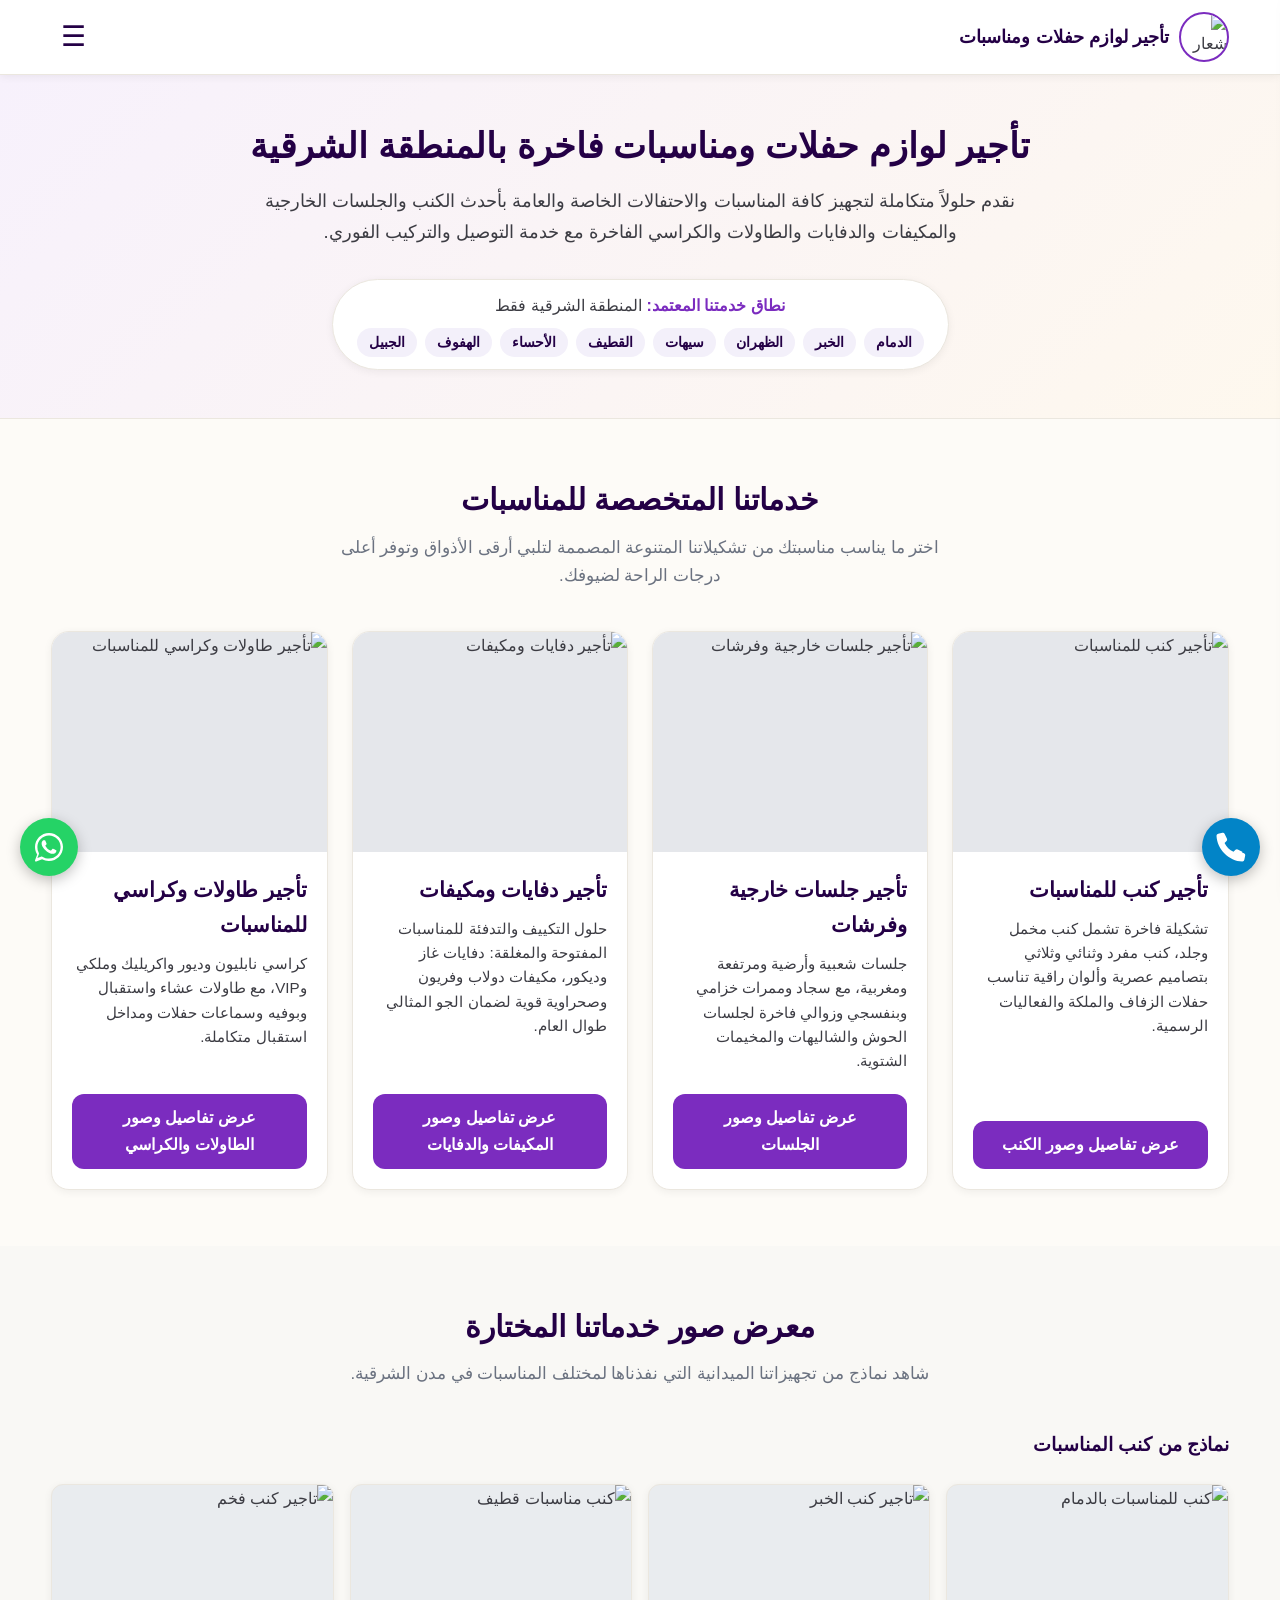
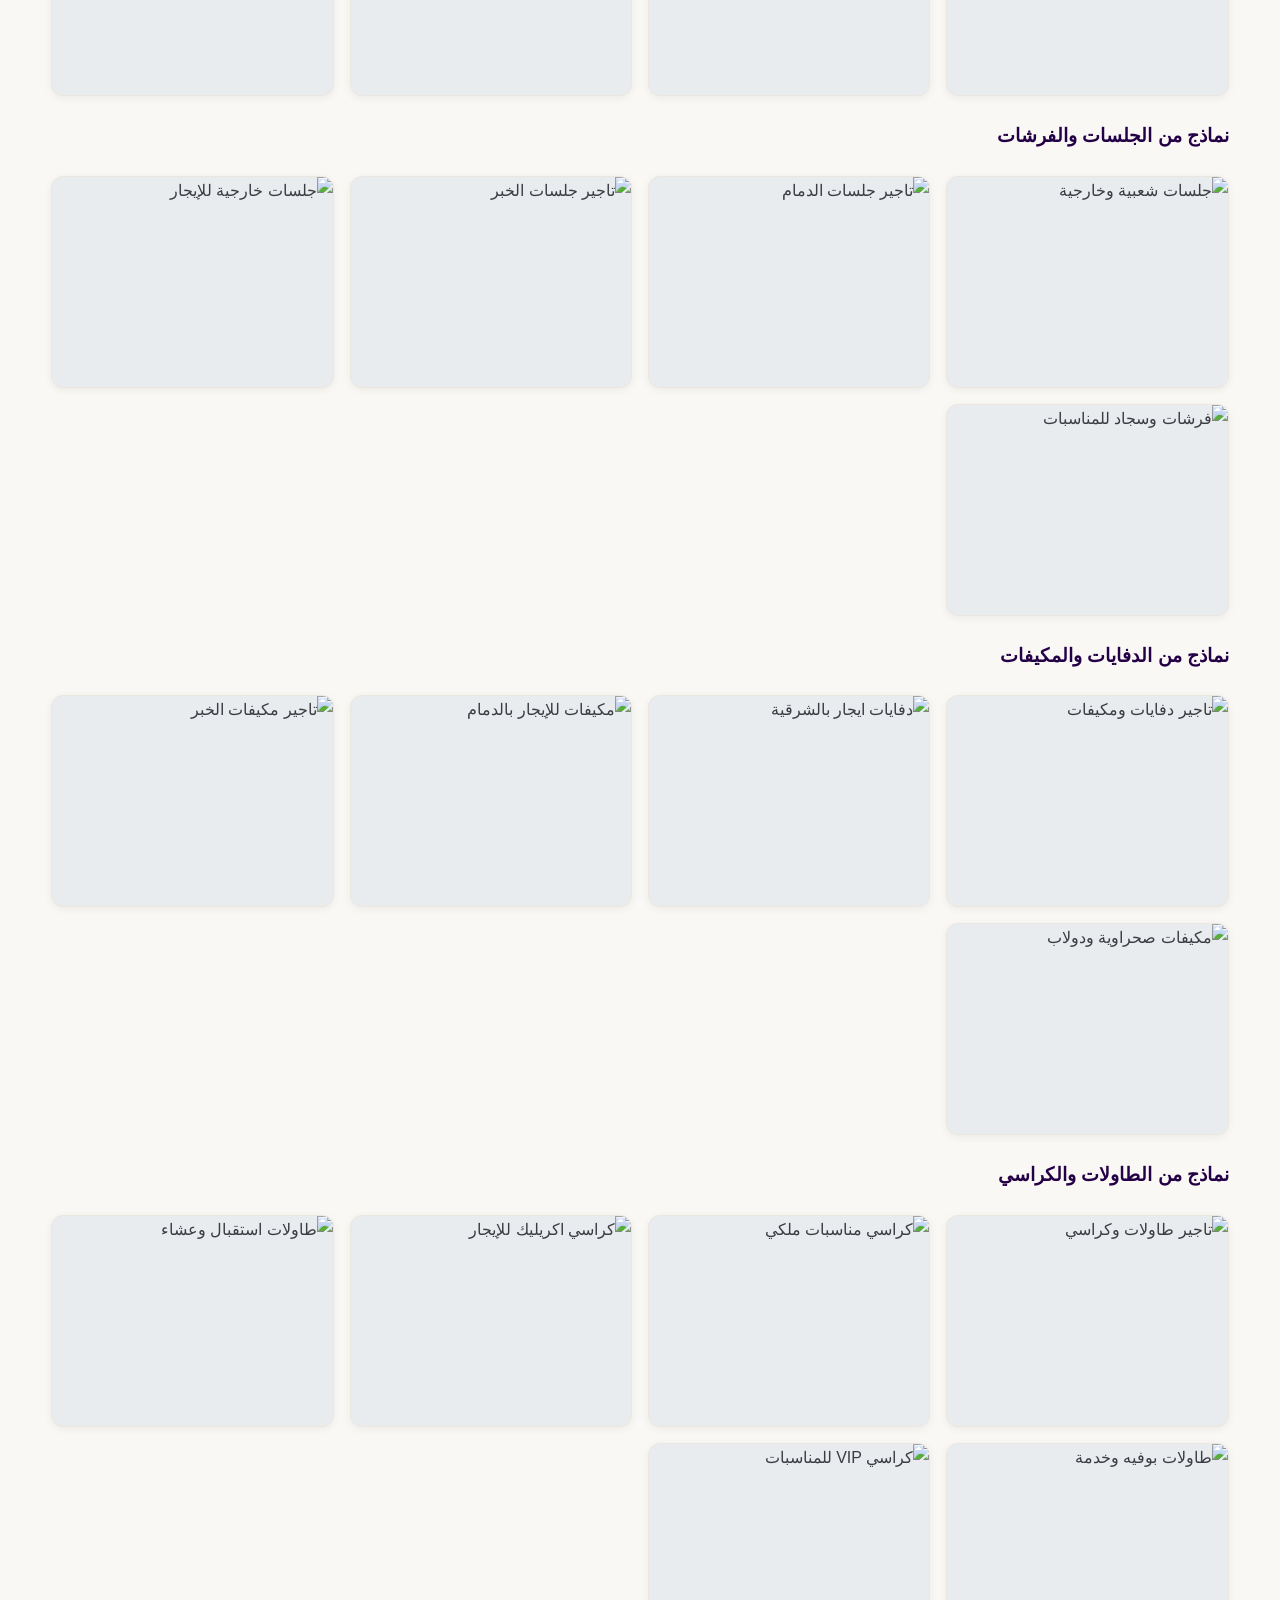
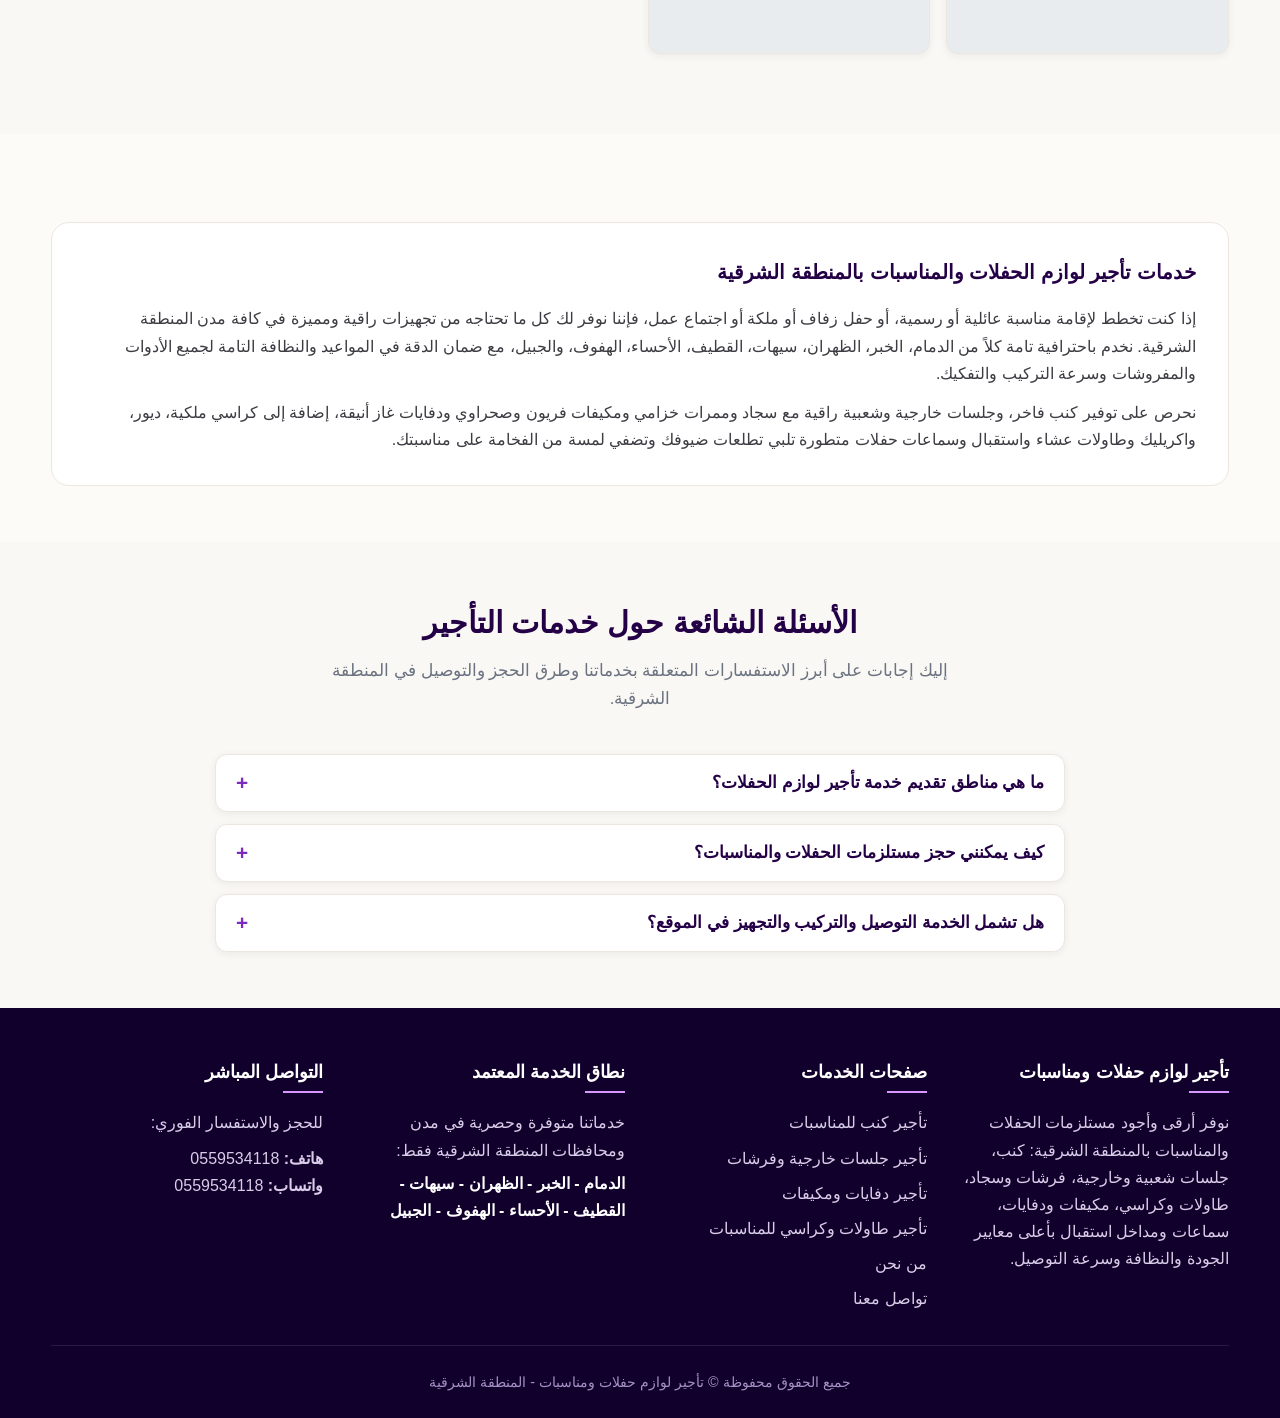
==== index.html @ e51f98a9 "Add initial HTML structure for event rental site" ====
<!DOCTYPE html>
<html lang="ar" dir="rtl">
<head>
  <meta charset="UTF-8" />
  <meta name="viewport" content="width=device-width, initial-scale=1.0" />
  <title>تأجير لوازم حفلات ومناسبات | المنطقة الشرقية (الدمام والخبر والقطيف)</title>
  <meta name="description" content="تأجير لوازم حفلات ومناسبات بالمنطقة الشرقية: كنب، جلسات خارجية وفرشات، دفايات ومكيفات، طاولات وكراسي في الدمام، الخبر، الظهران، سيهات، القطيف، الأحساء، الهفوف، الجبيل." />
  <link rel="canonical" href="https://example.com/index.html" />
  <meta property="og:title" content="تأجير لوازم حفلات ومناسبات | المنطقة الشرقية (الدمام والخبر والقطيف)" />
  <meta property="og:description" content="تأجير لوازم حفلات ومناسبات بالمنطقة الشرقية: كنب، جلسات خارجية وفرشات، دفايات ومكيفات، طاولات وكراسي في الدمام، الخبر، الظهران، سيهات، القطيف، الأحساء، الهفوف، الجبيل." />
  <meta property="og:type" content="website" />
  <meta property="og:url" content="https://example.com/index.html" />
  <meta property="og:image" content="https://i.postimg.cc/xT97BW00/9a726d6e-3a16-49a6-880a-4d022851a84b.jpg" />
  <meta property="og:locale" content="ar_SA" />
  <meta name="twitter:card" content="summary_large_image" />
  <meta name="twitter:title" content="تأجير لوازم حفلات ومناسبات | المنطقة الشرقية (الدمام والخبر والقطيف)" />
  <meta name="twitter:description" content="تأجير لوازم حفلات ومناسبات بالمنطقة الشرقية: كنب، جلسات خارجية وفرشات، دفايات ومكيفات، طاولات وكراسي في الدمام، الخبر، الظهران، سيهات، القطيف، الأحساء، الهفوف، الجبيل." />
  <meta name="twitter:image" content="https://i.postimg.cc/xT97BW00/9a726d6e-3a16-49a6-880a-4d022851a84b.jpg" />
  <link rel="stylesheet" href="style.css" />
  <script type="application/ld+json">
{
  "@context": "https://schema.org",
  "@graph": [
    {
      "@type": "LocalBusiness",
      "@id": "https://example.com/#business",
      "name": "تأجير لوازم حفلات ومناسبات",
      "image": "https://i.postimg.cc/xT97BW00/9a726d6e-3a16-49a6-880a-4d022851a84b.jpg",
      "telephone": "+966559534118",
      "url": "https://example.com/index.html",
      "areaServed": [
        {"@type": "City", "name": "الدمام"},
        {"@type": "City", "name": "الخبر"},
        {"@type": "City", "name": "الظهران"},
        {"@type": "City", "name": "سيهات"},
        {"@type": "City", "name": "القطيف"},
        {"@type": "City", "name": "الأحساء"},
        {"@type": "City", "name": "الهفوف"},
        {"@type": "City", "name": "الجبيل"}
      ],
      "address": {
        "@type": "PostalAddress",
        "addressRegion": "المنطقة الشرقية",
        "addressCountry": "SA"
      }
    },
    {
      "@type": "FAQPage",
      "mainEntity": [
        {
          "@type": "Question",
          "name": "ما هي مناطق تقديم خدمة تأجير لوازم الحفلات؟",
          "acceptedAnswer": {
            "@type": "Answer",
            "text": "نقدم خدماتنا حصرياً في مدن ومحافظات المنطقة الشرقية: الدمام، الخبر، الظهران، سيهات، القطيف، الأحساء، الهفوف، والجبيل مع التوصيل والتركيب المباشر."
          }
        },
        {
          "@type": "Question",
          "name": "كيف يمكنني حجز مستلزمات الحفلات والمناسبات؟",
          "acceptedAnswer": {
            "@type": "Answer",
            "text": "يمكنك الحجز مباشرة وبكل سهولة عبر الاتصال على 0559534118 أو مراسلتنا عبر الواتساب لاختيار الكميات وتحديد موعد ومكان المناسبة."
          }
        },
        {
          "@type": "Question",
          "name": "هل تشمل الخدمة التوصيل والتركيب والتجهيز في الموقع؟",
          "acceptedAnswer": {
            "@type": "Answer",
            "text": "نعم، يشمل العمل التوصيل إلى موقعك في مدن الشرقية مع الترتيب والتجهيز المتكامل واستلام اللوازم بعد انتهاء مناسبتكم."
          }
        }
      ]
    }
  ]
}
</script>
</head>
<body>
  <header class="site-header">
    <div class="container header-inner">
      <div class="brand-wrapper">
        <a href="index.html" style="display:flex;align-items:center;gap:10px;">
          <img src="https://i.postimg.cc/xT97BW00/9a726d6e-3a16-49a6-880a-4d022851a84b.jpg" alt="شعار تأجير لوازم حفلات ومناسبات" class="site-logo" width="50" height="50" />
          <span class="site-title">تأجير لوازم حفلات ومناسبات</span>
        </a>
      </div>
      <button id="menuToggle" class="menu-btn" aria-label="فتح القائمة">☰</button>
    </div>
  </header>

  <div id="backdrop" class="backdrop"></div>
  <aside id="navDrawer" class="nav-drawer" aria-label="قائمة الخدمات">
    <div class="nav-header">
      <span class="nav-title">قائمة الخدمات والموقع</span>
      <button id="closeNav" class="close-btn" aria-label="إغلاق القائمة">✕</button>
    </div>
    <ul class="nav-links">
      <li><a href="index.html" class="active">الرئيسية</a></li>
      <li><a href="kanab.html" class="">تأجير كنب للمناسبات</a></li>
      <li><a href="jalsat.html" class="">تأجير جلسات خارجية وفرشات</a></li>
      <li><a href="dafayat-makeefat.html" class="">تأجير دفايات ومكيفات</a></li>
      <li><a href="tawalat-karasi.html" class="">تأجير طاولات وكراسي للمناسبات</a></li>
      <li><a href="about.html" class="">من نحن</a></li>
      <li><a href="contact.html" class="">تواصل معنا</a></li>
    </ul>
  </aside>

  <main>
    <!-- Hero Section -->
    <section class="hero">
      <div class="container">
        <h1>تأجير لوازم حفلات ومناسبات فاخرة بالمنطقة الشرقية</h1>
        <p>نقدم حلولاً متكاملة لتجهيز كافة المناسبات والاحتفالات الخاصة والعامة بأحدث الكنب والجلسات الخارجية والمكيفات والدفايات والطاولات والكراسي الفاخرة مع خدمة التوصيل والتركيب الفوري.</p>
        <div class="service-coverage">
          <strong>نطاق خدمتنا المعتمد:</strong> المنطقة الشرقية فقط
          <div class="cities-list">
            <span class="city-badge">الدمام</span>
            <span class="city-badge">الخبر</span>
            <span class="city-badge">الظهران</span>
            <span class="city-badge">سيهات</span>
            <span class="city-badge">القطيف</span>
            <span class="city-badge">الأحساء</span>
            <span class="city-badge">الهفوف</span>
            <span class="city-badge">الجبيل</span>
          </div>
        </div>
      </div>
    </section>

    <!-- Services Overview Section -->
    <section class="section">
      <div class="container">
        <div class="section-header">
          <h2>خدماتنا المتخصصة للمناسبات</h2>
          <p>اختر ما يناسب مناسبتك من تشكيلاتنا المتنوعة المصممة لتلبي أرقى الأذواق وتوفر أعلى درجات الراحة لضيوفك.</p>
        </div>

        <div class="services-grid">
          <!-- خدمة 1: كنب -->
          <article class="service-card">
            <div class="card-img-wrap">
              <img src="https://i.postimg.cc/W4yW1wdt/IMG-1554.jpg" alt="تأجير كنب للمناسبات" width="400" height="250" loading="lazy" />
            </div>
            <div class="card-content">
              <h3>تأجير كنب للمناسبات</h3>
              <p>تشكيلة فاخرة تشمل كنب مخمل وجلد، كنب مفرد وثنائي وثلاثي بتصاميم عصرية وألوان راقية تناسب حفلات الزفاف والملكة والفعاليات الرسمية.</p>
              <a href="kanab.html" class="card-btn">عرض تفاصيل وصور الكنب</a>
            </div>
          </article>

          <!-- خدمة 2: جلسات وفرشات -->
          <article class="service-card">
            <div class="card-img-wrap">
              <img src="https://i.postimg.cc/zXysw31P/ba3cee0d-ae69-439e-b22c-e62e75ca22cf.jpg" alt="تأجير جلسات خارجية وفرشات" width="400" height="250" loading="lazy" />
            </div>
            <div class="card-content">
              <h3>تأجير جلسات خارجية وفرشات</h3>
              <p>جلسات شعبية وأرضية ومرتفعة ومغربية، مع سجاد وممرات خزامي وبنفسجي وزوالي فاخرة لجلسات الحوش والشاليهات والمخيمات الشتوية.</p>
              <a href="jalsat.html" class="card-btn">عرض تفاصيل وصور الجلسات</a>
            </div>
          </article>

          <!-- خدمة 3: دفايات ومكيفات -->
          <article class="service-card">
            <div class="card-img-wrap">
              <img src="https://i.postimg.cc/qRdmKMxW/df654c00-73b8-4491-9f33-fbd9dc4e5fd5.jpg" alt="تأجير دفايات ومكيفات" width="400" height="250" loading="lazy" />
            </div>
            <div class="card-content">
              <h3>تأجير دفايات ومكيفات</h3>
              <p>حلول التكييف والتدفئة للمناسبات المفتوحة والمغلقة: دفايات غاز وديكور، مكيفات دولاب وفريون وصحراوية قوية لضمان الجو المثالي طوال العام.</p>
              <a href="dafayat-makeefat.html" class="card-btn">عرض تفاصيل وصور المكيفات والدفايات</a>
            </div>
          </article>

          <!-- خدمة 4: طاولات وكراسي -->
          <article class="service-card">
            <div class="card-img-wrap">
              <img src="https://i.postimg.cc/mDxYnXcT/66c1a45a-7524-4685-b68f-1821a450914e.jpg" alt="تأجير طاولات وكراسي للمناسبات" width="400" height="250" loading="lazy" />
            </div>
            <div class="card-content">
              <h3>تأجير طاولات وكراسي للمناسبات</h3>
              <p>كراسي نابليون وديور واكريليك وملكي وVIP، مع طاولات عشاء واستقبال وبوفيه وسماعات حفلات ومداخل استقبال متكاملة.</p>
              <a href="tawalat-karasi.html" class="card-btn">عرض تفاصيل وصور الطاولات والكراسي</a>
            </div>
          </article>
        </div>
      </div>
    </section>

    <!-- Main Page Galleries for each service -->
    <section class="section section-alt">
      <div class="container">
        <div class="section-header">
          <h2>معرض صور خدماتنا المختارة</h2>
          <p>شاهد نماذج من تجهيزاتنا الميدانية التي نفذناها لمختلف المناسبات في مدن الشرقية.</p>
        </div>

        <h3 style="margin-bottom:12px; color:var(--text-dark);">نماذج من كنب المناسبات</h3>
        <div class="gallery-grid">
          <div class="gallery-item"><img src="https://i.postimg.cc/W4yW1wdt/IMG-1554.jpg" alt="كنب للمناسبات بالدمام" width="300" height="225" loading="lazy" /></div>
          <div class="gallery-item"><img src="https://i.postimg.cc/NMVWZw65/f5f9bd2b-de23-432e-9350-fc935406308f.jpg" alt="تاجير كنب الخبر" width="300" height="225" loading="lazy" /></div>
          <div class="gallery-item"><img src="https://i.postimg.cc/X79T1mp8/394d3ded-10d0-48fe-acef-b7b1686cc49b.jpg" alt="كنب مناسبات قطيف" width="300" height="225" loading="lazy" /></div>
          <div class="gallery-item"><img src="https://i.postimg.cc/cLmP03Rz/4563f216-dd10-42ed-8595-f8422b74c65f.jpg" alt="تاجير كنب فخم" width="300" height="225" loading="lazy" /></div>
        </div>

        <h3 style="margin:24px 0 12px; color:var(--text-dark);">نماذج من الجلسات والفرشات</h3>
        <div class="gallery-grid">
          <div class="gallery-item"><img src="https://i.postimg.cc/zXysw31P/ba3cee0d-ae69-439e-b22c-e62e75ca22cf.jpg" alt="جلسات شعبية وخارجية" width="300" height="225" loading="lazy" /></div>
          <div class="gallery-item"><img src="https://i.postimg.cc/D0wT3cDR/fee10787-d48b-4b41-bc10-fdc78d3fd826.jpg" alt="تاجير جلسات الدمام" width="300" height="225" loading="lazy" /></div>
          <div class="gallery-item"><img src="https://i.postimg.cc/MKXSsd19/0501bfc7-3afc-4573-8e01-bf360c1a4431.jpg" alt="تاجير جلسات الخبر" width="300" height="225" loading="lazy" /></div>
          <div class="gallery-item"><img src="https://i.postimg.cc/MKXSsd19/0501bfc7-3afc-4573-8e01-bf360c1a4431.jpg" alt="جلسات خارجية للإيجار" width="300" height="225" loading="lazy" /></div>
          <div class="gallery-item"><img src="https://i.postimg.cc/JnKfxknS/ccf36812-669f-444a-8799-0c3964ba8f23.jpg" alt="فرشات وسجاد للمناسبات" width="300" height="225" loading="lazy" /></div>
        </div>

        <h3 style="margin:24px 0 12px; color:var(--text-dark);">نماذج من الدفايات والمكيفات</h3>
        <div class="gallery-grid">
          <div class="gallery-item"><img src="https://i.postimg.cc/qRdmKMxW/df654c00-73b8-4491-9f33-fbd9dc4e5fd5.jpg" alt="تاجير دفايات ومكيفات" width="300" height="225" loading="lazy" /></div>
          <div class="gallery-item"><img src="https://i.postimg.cc/nrF0dR5Y/7f711f23-c827-460b-8167-ca30ce9577b6.jpg" alt="دفايات ايجار بالشرقية" width="300" height="225" loading="lazy" /></div>
          <div class="gallery-item"><img src="https://i.postimg.cc/h4ZLWt7F/97235c1a-4649-4af8-83ab-8094bc1c5459.jpg" alt="مكيفات للإيجار بالدمام" width="300" height="225" loading="lazy" /></div>
          <div class="gallery-item"><img src="https://i.postimg.cc/9MVpMgWV/IMG-2307.jpg" alt="تاجير مكيفات الخبر" width="300" height="225" loading="lazy" /></div>
          <div class="gallery-item"><img src="https://i.postimg.cc/9MWdV4B6/718045eb-617c-4f10-9639-5d4b0505321a.jpg" alt="مكيفات صحراوية ودولاب" width="300" height="225" loading="lazy" /></div>
        </div>

        <h3 style="margin:24px 0 12px; color:var(--text-dark);">نماذج من الطاولات والكراسي</h3>
        <div class="gallery-grid">
          <div class="gallery-item"><img src="https://i.postimg.cc/mDxYnXcT/66c1a45a-7524-4685-b68f-1821a450914e.jpg" alt="تاجير طاولات وكراسي" width="300" height="225" loading="lazy" /></div>
          <div class="gallery-item"><img src="https://i.postimg.cc/85hRgRW4/dd3e7719-f41a-42be-90f0-0463340a9fcd.jpg" alt="كراسي مناسبات ملكي" width="300" height="225" loading="lazy" /></div>
          <div class="gallery-item"><img src="https://i.postimg.cc/zXdnNXL7/0b80979c-1c2b-4ab7-9210-c451463b5942.jpg" alt="كراسي اكريليك للإيجار" width="300" height="225" loading="lazy" /></div>
          <div class="gallery-item"><img src="https://i.postimg.cc/6pk467Bz/d7c9e3fb-92f4-494e-87c7-dcddce2fa1b9.jpg" alt="طاولات استقبال وعشاء" width="300" height="225" loading="lazy" /></div>
          <div class="gallery-item"><img src="https://i.postimg.cc/Z5C65tpP/09d920bb-a4a5-4059-834b-61ae41596517.jpg" alt="طاولات بوفيه وخدمة" width="300" height="225" loading="lazy" /></div>
          <div class="gallery-item"><img src="https://i.postimg.cc/nztm2X5H/d6c9134a-dc8e-4b1b-86dc-2252f3efa2e4.jpg" alt="كراسي VIP للمناسبات" width="300" height="225" loading="lazy" /></div>
        </div>
      </div>
    </section>

    <!-- SEO Content Section -->
    <section class="section">
      <div class="container">
        <div class="seo-block">
          <h3>خدمات تأجير لوازم الحفلات والمناسبات بالمنطقة الشرقية</h3>
          <p>إذا كنت تخطط لإقامة مناسبة عائلية أو رسمية، أو حفل زفاف أو ملكة أو اجتماع عمل، فإننا نوفر لك كل ما تحتاجه من تجهيزات راقية ومميزة في كافة مدن المنطقة الشرقية. نخدم باحترافية تامة كلاً من الدمام، الخبر، الظهران، سيهات، القطيف، الأحساء، الهفوف، والجبيل، مع ضمان الدقة في المواعيد والنظافة التامة لجميع الأدوات والمفروشات وسرعة التركيب والتفكيك.</p>
          <p style="margin-top:12px;">نحرص على توفير كنب فاخر، وجلسات خارجية وشعبية راقية مع سجاد وممرات خزامي ومكيفات فريون وصحراوي ودفايات غاز أنيقة، إضافة إلى كراسي ملكية، ديور، واكريليك وطاولات عشاء واستقبال وسماعات حفلات متطورة تلبي تطلعات ضيوفك وتضفي لمسة من الفخامة على مناسبتك.</p>
        </div>
      </div>
    </section>

    <!-- FAQ Section -->
    <section class="section section-alt">
      <div class="container">
        <div class="section-header">
          <h2>الأسئلة الشائعة حول خدمات التأجير</h2>
          <p>إليك إجابات على أبرز الاستفسارات المتعلقة بخدماتنا وطرق الحجز والتوصيل في المنطقة الشرقية.</p>
        </div>

        <div class="faq-list">
          <div class="faq-item">
            <button class="faq-question">ما هي مناطق تقديم خدمة تأجير لوازم الحفلات؟</button>
            <div class="faq-answer">
              <p>نقدم خدماتنا حصرياً في مدن ومحافظات المنطقة الشرقية: الدمام، الخبر، الظهران، سيهات، القطيف، الأحساء، الهفوف، والجبيل مع التوصيل والتركيب المباشر.</p>
            </div>
          </div>
          <div class="faq-item">
            <button class="faq-question">كيف يمكنني حجز مستلزمات الحفلات والمناسبات؟</button>
            <div class="faq-answer">
              <p>يمكنك الحجز مباشرة وبكل سهولة عبر الاتصال على الرقم 0559534118 أو مراسلتنا عبر الواتساب لاختيار الكميات وتحديد موعد ومكان المناسبة.</p>
            </div>
          </div>
          <div class="faq-item">
            <button class="faq-question">هل تشمل الخدمة التوصيل والتركيب والتجهيز في الموقع؟</button>
            <div class="faq-answer">
              <p>نعم، يشمل العمل التوصيل إلى موقعك في مدن الشرقية مع الترتيب والتجهيز المتكامل واستلام اللوازم بعد انتهاء مناسبتكم باحترافية عالية.</p>
            </div>
          </div>
        </div>
      </div>
    </section>
  </main>
  <footer class="site-footer">
    <div class="container">
      <div class="footer-grid">
        <div class="footer-col">
          <h4>تأجير لوازم حفلات ومناسبات</h4>
          <p>نوفر أرقى وأجود مستلزمات الحفلات والمناسبات بالمنطقة الشرقية: كنب، جلسات شعبية وخارجية، فرشات وسجاد، طاولات وكراسي، مكيفات ودفايات، سماعات ومداخل استقبال بأعلى معايير الجودة والنظافة وسرعة التوصيل.</p>
        </div>
        <div class="footer-col">
          <h4>صفحات الخدمات</h4>
          <ul>
            <li><a href="kanab.html">تأجير كنب للمناسبات</a></li>
            <li><a href="jalsat.html">تأجير جلسات خارجية وفرشات</a></li>
            <li><a href="dafayat-makeefat.html">تأجير دفايات ومكيفات</a></li>
            <li><a href="tawalat-karasi.html">تأجير طاولات وكراسي للمناسبات</a></li>
            <li><a href="about.html">من نحن</a></li>
            <li><a href="contact.html">تواصل معنا</a></li>
          </ul>
        </div>
        <div class="footer-col">
          <h4>نطاق الخدمة المعتمد</h4>
          <p>خدماتنا متوفرة وحصرية في مدن ومحافظات المنطقة الشرقية فقط:</p>
          <p style="margin-top:6px; font-weight:600; color:#fff;">الدمام - الخبر - الظهران - سيهات - القطيف - الأحساء - الهفوف - الجبيل</p>
        </div>
        <div class="footer-col">
          <h4>التواصل المباشر</h4>
          <p>للحجز والاستفسار الفوري:</p>
          <p style="margin-top:8px;"><strong>هاتف:</strong> <a href="tel:+966559534118" dir="ltr">0559534118</a></p>
          <p><strong>واتساب:</strong> <a href="https://wa.me/966559534118" target="_blank" rel="noopener" dir="ltr">0559534118</a></p>
        </div>
      </div>
      <div class="footer-bottom">
        <p>جميع الحقوق محفوظة &copy; تأجير لوازم حفلات ومناسبات - المنطقة الشرقية</p>
      </div>
    </div>
  </footer>

  <!-- الأيقونات العائمة الثابتة (SVG دائرية أصلية بدون نصوص) -->
  <!-- واتساب: أسفل يسار الشاشة -->
  <a href="https://wa.me/966559534118" class="fixed-floating-btn whatsapp-float" target="_blank" rel="noopener" aria-label="واتساب">
    <svg viewBox="0 0 32 32" aria-hidden="true">
      <path d="M16 2C8.268 2 2 8.268 2 16c0 2.766.8 5.342 2.186 7.514L2.054 29.28a1 1 0 0 0 1.22 1.22l5.766-2.132A13.916 13.916 0 0 0 16 30c7.732 0 14-6.268 14-14S23.732 2 16 2zm0 25.6c-2.43 0-4.708-.72-6.626-1.956a1 1 0 0 0-.82-.092l-4.148 1.534 1.534-4.148a1 1 0 0 0-.092-.82A11.53 11.53 0 0 1 4.4 16C4.4 9.604 9.604 4.4 16 4.4S27.6 9.604 27.6 16 22.396 27.6 16 27.6zm6.65-8.688c-.364-.182-2.154-1.064-2.488-1.186-.334-.12-.576-.182-.82.182-.242.364-.94 1.186-1.152 1.43-.212.242-.424.272-.788.09a9.92 9.92 0 0 1-2.92-1.802 10.968 10.968 0 0 1-2.022-2.518c-.212-.364-.022-.56.16-.74.164-.164.364-.424.546-.636.182-.212.242-.364.364-.606.12-.242.06-.454-.03-.636-.09-.182-.82-1.972-1.122-2.7-.294-.71-.594-.614-.82-.624-.212-.01-.454-.01-.696-.01-.242 0-.636.09-.97.454s-1.272 1.242-1.272 3.03 1.302 3.514 1.484 3.756c.182.242 2.564 3.914 6.212 5.488.868.374 1.544.598 2.072.766.872.278 1.666.238 2.294.144.7-.104 2.154-.88 2.458-1.73.304-.85.304-1.578.212-1.73-.092-.152-.334-.242-.698-.424z"/>
    </svg>
  </a>

  <!-- اتصال هاتف: أسفل يمين الشاشة -->
  <a href="tel:+966559534118" class="fixed-floating-btn call-float" aria-label="اتصال هاتفي">
    <svg viewBox="0 0 32 32" aria-hidden="true">
      <path d="M27.308 20.692l-4.592-2.296a2 2 0 0 0-2.234.394l-2.008 2.008c-3.92-1.826-7.078-4.984-8.904-8.904l2.008-2.008a2 2 0 0 0 .394-2.234L9.676 2.972A2 2 0 0 0 7.424 1.8L3.192 2.656A2 2 0 0 0 1.5 4.634C2.124 18.232 13.768 29.876 27.366 30.5a2 2 0 0 0 1.978-1.692l.856-4.232a2 2 0 0 0-1.172-2.252l-1.72-.632z"/>
    </svg>
  </a>

  <script src="script.js"></script>
</body>
</html>
---- style.css ----
/* ========================================================
   تأجير لوازم حفلات ومناسبات - بالمنطقة الشرقية
   تصميم عربي RTL احترافي وسريع وخفيف بدون مكتبات خارجية ثقيلة
   ======================================================== */

:root {
  --primary-color: #7b2cbf;
  --primary-hover: #5a189a;
  --secondary-color: #d896ff;
  --accent-gold: #c59b27;
  --dark-bg: #10002b;
  --text-dark: #240046;
  --text-body: #3c3c43;
  --text-muted: #6b7280;
  --light-bg: #fdfbf7;
  --card-bg: #ffffff;
  --border-color: #ebe7df;
  --whatsapp-color: #25d366;
  --call-color: #0284c7;
  --font-family: -apple-system, BlinkMacSystemFont, "Segoe UI", Roboto, "Helvetica Neue", Arial, "Noto Sans Arabic", sans-serif;
  --shadow-sm: 0 2px 8px rgba(0,0,0,0.06);
  --shadow-md: 0 4px 16px rgba(0,0,0,0.08);
  --shadow-lg: 0 8px 24px rgba(0,0,0,0.12);
  --radius-md: 12px;
  --radius-lg: 18px;
  --transition: all 0.25s ease-in-out;
}

* {
  box-sizing: border-box;
  margin: 0;
  padding: 0;
}

html {
  direction: rtl;
  font-family: var(--font-family);
  scroll-behavior: smooth;
  background-color: var(--light-bg);
  color: var(--text-body);
  line-height: 1.7;
}

body {
  position: relative;
  min-height: 100vh;
  display: flex;
  flex-direction: column;
}

a {
  color: inherit;
  text-decoration: none;
  transition: var(--transition);
}

img {
  max-width: 100%;
  height: auto;
  display: block;
  object-fit: cover;
}

.container {
  width: 92%;
  max-width: 1200px;
  margin: 0 auto;
}

/* ================= HEADER & NAV ================= */
.site-header {
  position: sticky;
  top: 0;
  z-index: 100;
  background-color: #ffffff;
  border-bottom: 1px solid var(--border-color);
  box-shadow: var(--shadow-sm);
}

.header-inner {
  display: flex;
  justify-content: space-between;
  align-items: center;
  padding: 0.75rem 0;
}

.brand-wrapper {
  display: flex;
  align-items: center;
  gap: 12px;
}

.site-logo {
  width: 50px;
  height: 50px;
  border-radius: 50%;
  object-fit: cover;
  border: 2px solid var(--primary-color);
}

.site-title {
  font-size: 1.15rem;
  font-weight: 700;
  color: var(--text-dark);
}

.menu-btn {
  background: none;
  border: none;
  font-size: 1.75rem;
  cursor: pointer;
  color: var(--text-dark);
  padding: 6px 10px;
  line-height: 1;
  border-radius: 6px;
  transition: var(--transition);
}

.menu-btn:hover {
  background: #f3f0fa;
}

.nav-drawer {
  position: fixed;
  top: 0;
  right: -320px;
  width: 300px;
  height: 100vh;
  background: #ffffff;
  box-shadow: -4px 0 20px rgba(0,0,0,0.15);
  z-index: 999;
  transition: right 0.3s ease;
  padding: 1.5rem;
  display: flex;
  flex-direction: column;
  gap: 1.5rem;
}

.nav-drawer.open {
  right: 0;
}

.nav-header {
  display: flex;
  justify-content: space-between;
  align-items: center;
  border-bottom: 1px solid var(--border-color);
  padding-bottom: 1rem;
}

.nav-title {
  font-weight: 700;
  color: var(--text-dark);
  font-size: 1.1rem;
}

.close-btn {
  background: none;
  border: none;
  font-size: 1.5rem;
  cursor: pointer;
  color: var(--text-muted);
}

.nav-links {
  list-style: none;
  display: flex;
  flex-direction: column;
  gap: 0.5rem;
}

.nav-links a {
  display: block;
  padding: 0.75rem 1rem;
  border-radius: var(--radius-md);
  color: var(--text-dark);
  font-weight: 600;
  transition: var(--transition);
}

.nav-links a:hover,
.nav-links a.active {
  background: #f3e8ff;
  color: var(--primary-color);
}

.backdrop {
  position: fixed;
  top: 0;
  left: 0;
  width: 100vw;
  height: 100vh;
  background: rgba(0,0,0,0.4);
  z-index: 998;
  display: none;
}

.backdrop.show {
  display: block;
}

/* ================= HERO SECTION ================= */
.hero {
  padding: 3rem 0;
  text-align: center;
  background: linear-gradient(135deg, #f7f1fc 0%, #fef8ee 100%);
  border-bottom: 1px solid var(--border-color);
}

.hero h1 {
  font-size: 2.2rem;
  color: var(--text-dark);
  margin-bottom: 1rem;
  line-height: 1.3;
}

.hero p {
  font-size: 1.15rem;
  color: var(--text-body);
  max-width: 780px;
  margin: 0 auto 1.5rem;
}

.service-coverage {
  background: #ffffff;
  display: inline-block;
  padding: 0.75rem 1.5rem;
  border-radius: 50px;
  border: 1px solid var(--border-color);
  box-shadow: var(--shadow-sm);
  margin-top: 0.5rem;
}

.service-coverage strong {
  color: var(--primary-color);
}

.cities-list {
  display: flex;
  flex-wrap: wrap;
  justify-content: center;
  gap: 8px;
  margin-top: 8px;
}

.city-badge {
  background: #f3f0fa;
  color: var(--text-dark);
  padding: 3px 12px;
  border-radius: 20px;
  font-size: 0.88rem;
  font-weight: 600;
}

/* ================= SECTION HEADINGS ================= */
.section {
  padding: 3.5rem 0;
}

.section-alt {
  background-color: #f9f8f5;
}

.section-header {
  text-align: center;
  margin-bottom: 2.5rem;
}

.section-header h2 {
  font-size: 1.85rem;
  color: var(--text-dark);
  margin-bottom: 0.5rem;
}

.section-header p {
  color: var(--text-muted);
  font-size: 1.05rem;
  max-width: 650px;
  margin: 0 auto;
}

/* ================= SERVICE CARDS (HOME) ================= */
.services-grid {
  display: grid;
  grid-template-columns: repeat(auto-fit, minmax(260px, 1fr));
  gap: 24px;
}

.service-card {
  background: var(--card-bg);
  border-radius: var(--radius-lg);
  overflow: hidden;
  border: 1px solid var(--border-color);
  box-shadow: var(--shadow-sm);
  transition: var(--transition);
  display: flex;
  flex-direction: column;
}

.service-card:hover {
  transform: translateY(-4px);
  box-shadow: var(--shadow-md);
}

.card-img-wrap {
  width: 100%;
  height: 220px;
  overflow: hidden;
  background-color: #e5e7eb;
}

.card-img-wrap img {
  width: 100%;
  height: 100%;
  object-fit: cover;
  transition: transform 0.3s ease;
}

.service-card:hover .card-img-wrap img {
  transform: scale(1.03);
}

.card-content {
  padding: 1.25rem;
  flex-grow: 1;
  display: flex;
  flex-direction: column;
}

.card-content h3 {
  font-size: 1.3rem;
  color: var(--text-dark);
  margin-bottom: 0.6rem;
}

.card-content p {
  color: var(--text-body);
  font-size: 0.95rem;
  line-height: 1.6;
  margin-bottom: 1.25rem;
  flex-grow: 1;
}

.card-btn {
  display: inline-block;
  text-align: center;
  background: var(--primary-color);
  color: #ffffff;
  padding: 0.65rem 1.25rem;
  border-radius: var(--radius-md);
  font-weight: 600;
  transition: var(--transition);
}

.card-btn:hover {
  background: var(--primary-hover);
}

/* ================= IMAGE GALLERY (GRID) ================= */
.gallery-grid {
  display: grid;
  grid-template-columns: repeat(auto-fill, minmax(240px, 1fr));
  gap: 16px;
  margin: 1.5rem 0;
}

.gallery-item {
  position: relative;
  border-radius: var(--radius-md);
  overflow: hidden;
  background-color: #e9ecef;
  aspect-ratio: 4 / 3;
  box-shadow: var(--shadow-sm);
  border: 1px solid var(--border-color);
}

.gallery-item img {
  width: 100%;
  height: 100%;
  object-fit: cover;
  transition: transform 0.3s ease;
}

.gallery-item:hover img {
  transform: scale(1.04);
}

/* ================= BREADCRUMBS ================= */
.breadcrumbs {
  background: #f3f0fa;
  padding: 0.75rem 0;
  font-size: 0.9rem;
  border-bottom: 1px solid var(--border-color);
}

.breadcrumbs ol {
  list-style: none;
  display: flex;
  flex-wrap: wrap;
  gap: 8px;
}

.breadcrumbs li::after {
  content: "/";
  margin-right: 8px;
  color: var(--text-muted);
}

.breadcrumbs li:last-child::after {
  content: "";
}

.breadcrumbs a {
  color: var(--primary-color);
}

/* ================= SEO CONTENT & KEYWORDS BOX ================= */
.seo-block {
  background: #ffffff;
  padding: 2rem;
  border-radius: var(--radius-lg);
  border: 1px solid var(--border-color);
  margin-top: 2rem;
}

.seo-block h3 {
  color: var(--text-dark);
  font-size: 1.25rem;
  margin-bottom: 1rem;
}

.keywords-tag-cloud {
  display: flex;
  flex-wrap: wrap;
  gap: 8px;
  margin-top: 1rem;
}

.keyword-tag {
  background: #faf5ff;
  border: 1px solid #e9d5ff;
  color: var(--primary-color);
  padding: 4px 10px;
  border-radius: 6px;
  font-size: 0.85rem;
}

/* ================= FAQ ACCORDION ================= */
.faq-list {
  max-width: 850px;
  margin: 0 auto;
  display: flex;
  flex-direction: column;
  gap: 12px;
}

.faq-item {
  background: #ffffff;
  border: 1px solid var(--border-color);
  border-radius: var(--radius-md);
  overflow: hidden;
  box-shadow: var(--shadow-sm);
}

.faq-question {
  width: 100%;
  text-align: right;
  padding: 1rem 1.25rem;
  background: none;
  border: none;
  font-size: 1.05rem;
  font-weight: 700;
  color: var(--text-dark);
  cursor: pointer;
  display: flex;
  justify-content: space-between;
  align-items: center;
}

.faq-question::after {
  content: "+";
  font-size: 1.3rem;
  color: var(--primary-color);
  transition: transform 0.2s;
}

.faq-item.active .faq-question::after {
  content: "−";
}

.faq-answer {
  max-height: 0;
  overflow: hidden;
  transition: max-height 0.3s ease-out;
  padding: 0 1.25rem;
  color: var(--text-body);
}

.faq-item.active .faq-answer {
  padding: 0 1.25rem 1rem 1.25rem;
  max-height: 400px;
}

/* ================= FOOTER ================= */
.site-footer {
  background: var(--dark-bg);
  color: #d8cde8;
  padding: 3rem 0 1.5rem;
  margin-top: auto;
}

.footer-grid {
  display: grid;
  grid-template-columns: repeat(auto-fit, minmax(220px, 1fr));
  gap: 30px;
  margin-bottom: 2rem;
}

.footer-col h4 {
  color: #ffffff;
  font-size: 1.15rem;
  margin-bottom: 1rem;
  position: relative;
  padding-bottom: 0.4rem;
}

.footer-col h4::after {
  content: "";
  position: absolute;
  bottom: 0;
  right: 0;
  width: 40px;
  height: 2px;
  background: var(--secondary-color);
}

.footer-col ul {
  list-style: none;
  display: flex;
  flex-direction: column;
  gap: 8px;
}

.footer-col ul a:hover {
  color: #ffffff;
  padding-right: 4px;
}

.footer-bottom {
  text-align: center;
  border-top: 1px solid rgba(255,255,255,0.1);
  padding-top: 1.5rem;
  font-size: 0.9rem;
  color: #a491c3;
}

/* ================= FIXED FLOATING BUTTONS ================= */
.fixed-floating-btn {
  position: fixed;
  bottom: 24px;
  z-index: 990;
  width: 58px;
  height: 58px;
  border-radius: 50%;
  display: flex;
  align-items: center;
  justify-content: center;
  box-shadow: 0 4px 14px rgba(0,0,0,0.25);
  transition: transform 0.2s ease, box-shadow 0.2s ease;
  text-decoration: none;
}

.fixed-floating-btn:hover {
  transform: scale(1.08);
  box-shadow: 0 6px 18px rgba(0,0,0,0.35);
}

.fixed-floating-btn svg {
  width: 32px;
  height: 32px;
  fill: #ffffff;
}

/* WhatsApp: أسفل يسار الشاشة */
.whatsapp-float {
  left: 20px;
  background-color: var(--whatsapp-color);
}

/* الاتصال: أسفل يمين الشاشة */
.call-float {
  right: 20px;
  background-color: var(--call-color);
}

/* Responsive adjustments */
@media (max-width: 768px) {
  .hero h1 {
    font-size: 1.75rem;
  }
  .section {
    padding: 2.5rem 0;
  }
  .fixed-floating-btn {
    width: 52px;
    height: 52px;
    bottom: 18px;
  }
  .fixed-floating-btn svg {
    width: 28px;
    height: 28px;
  }
  .whatsapp-float {
    left: 14px;
  }
  .call-float {
    right: 14px;
  }
}
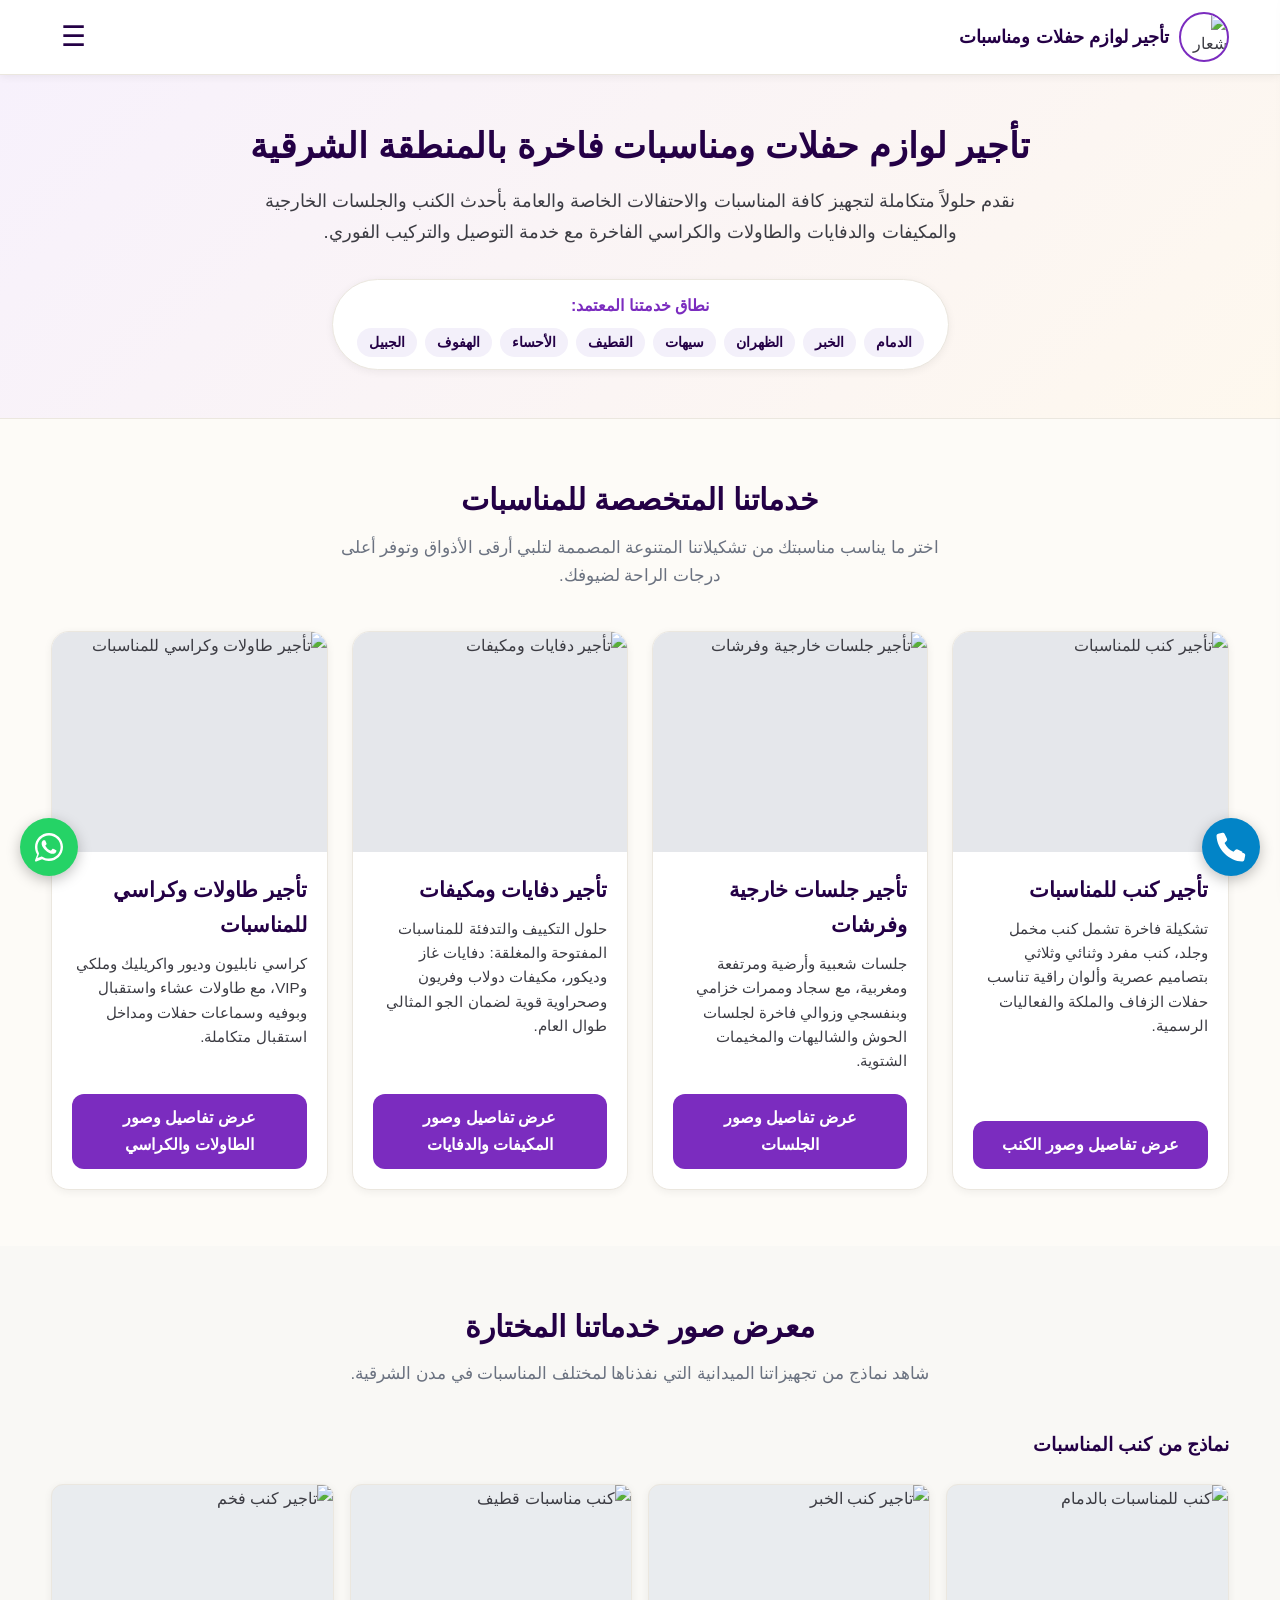
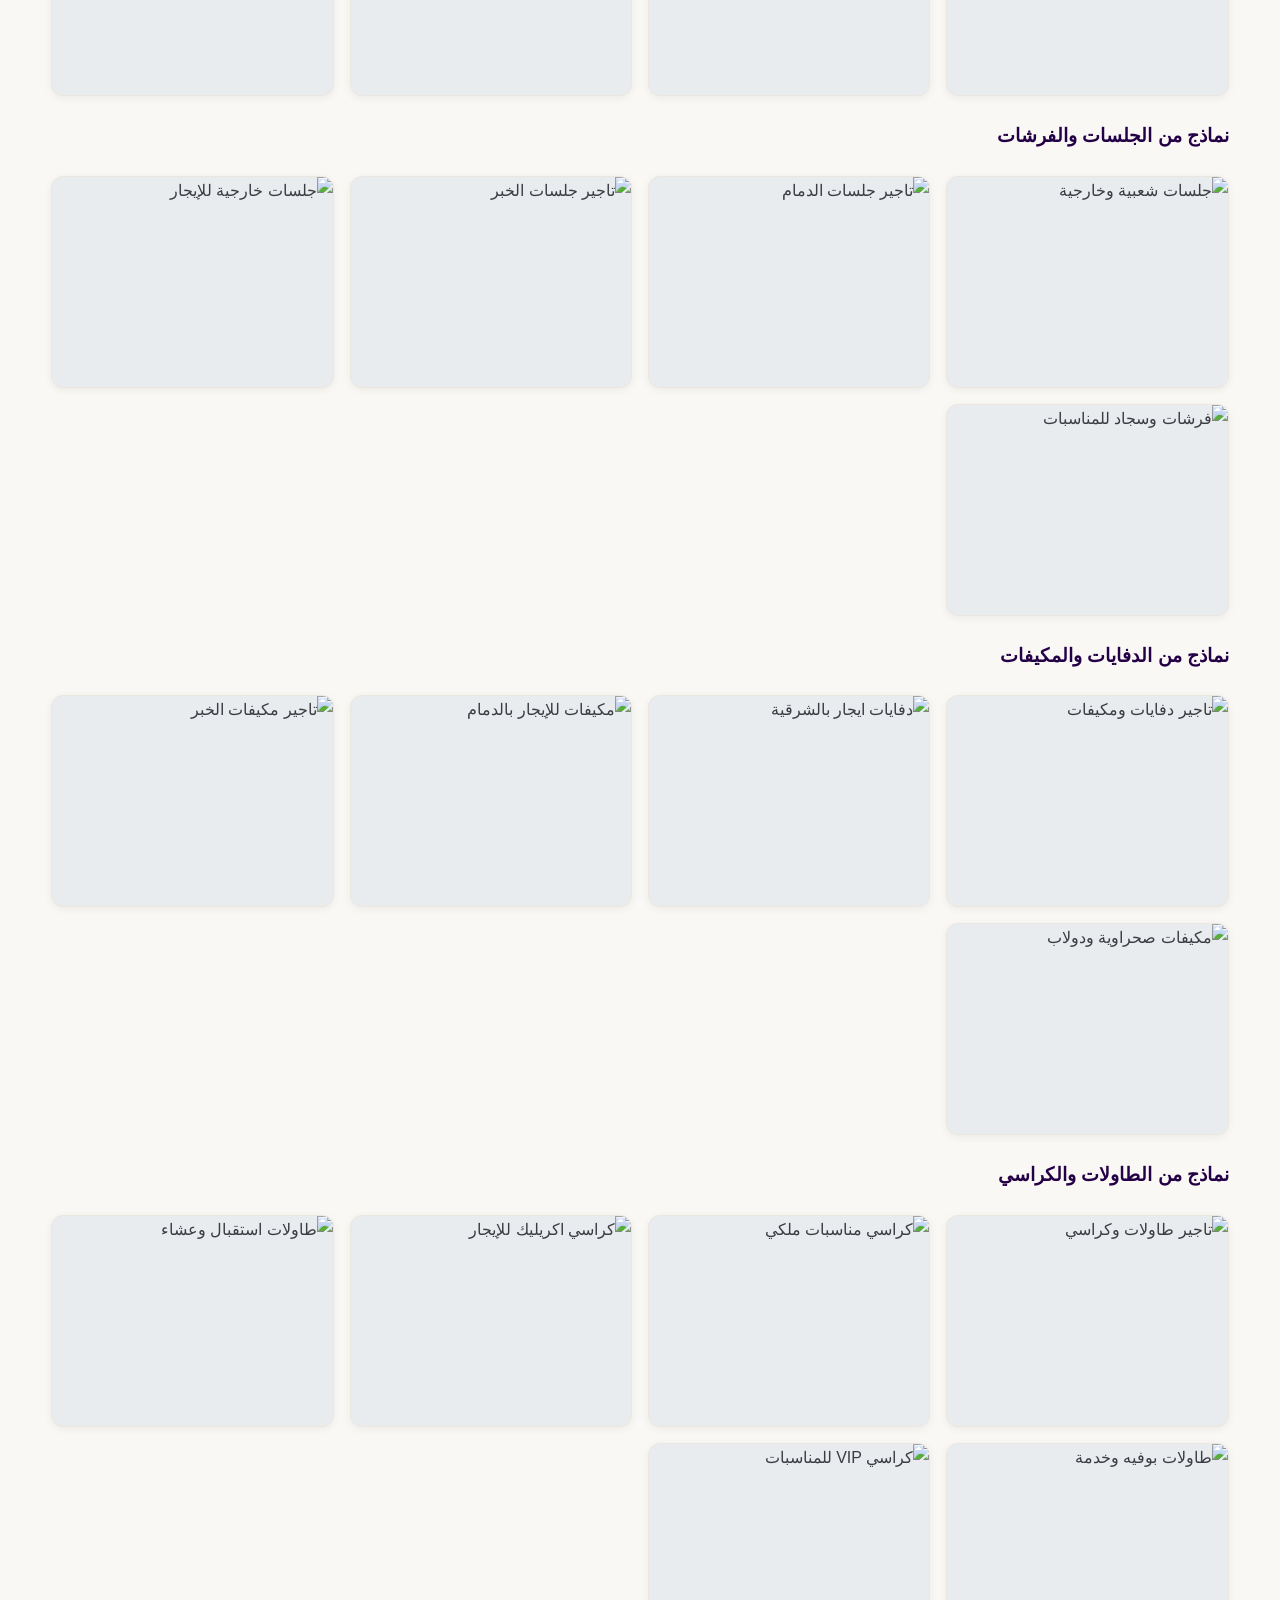
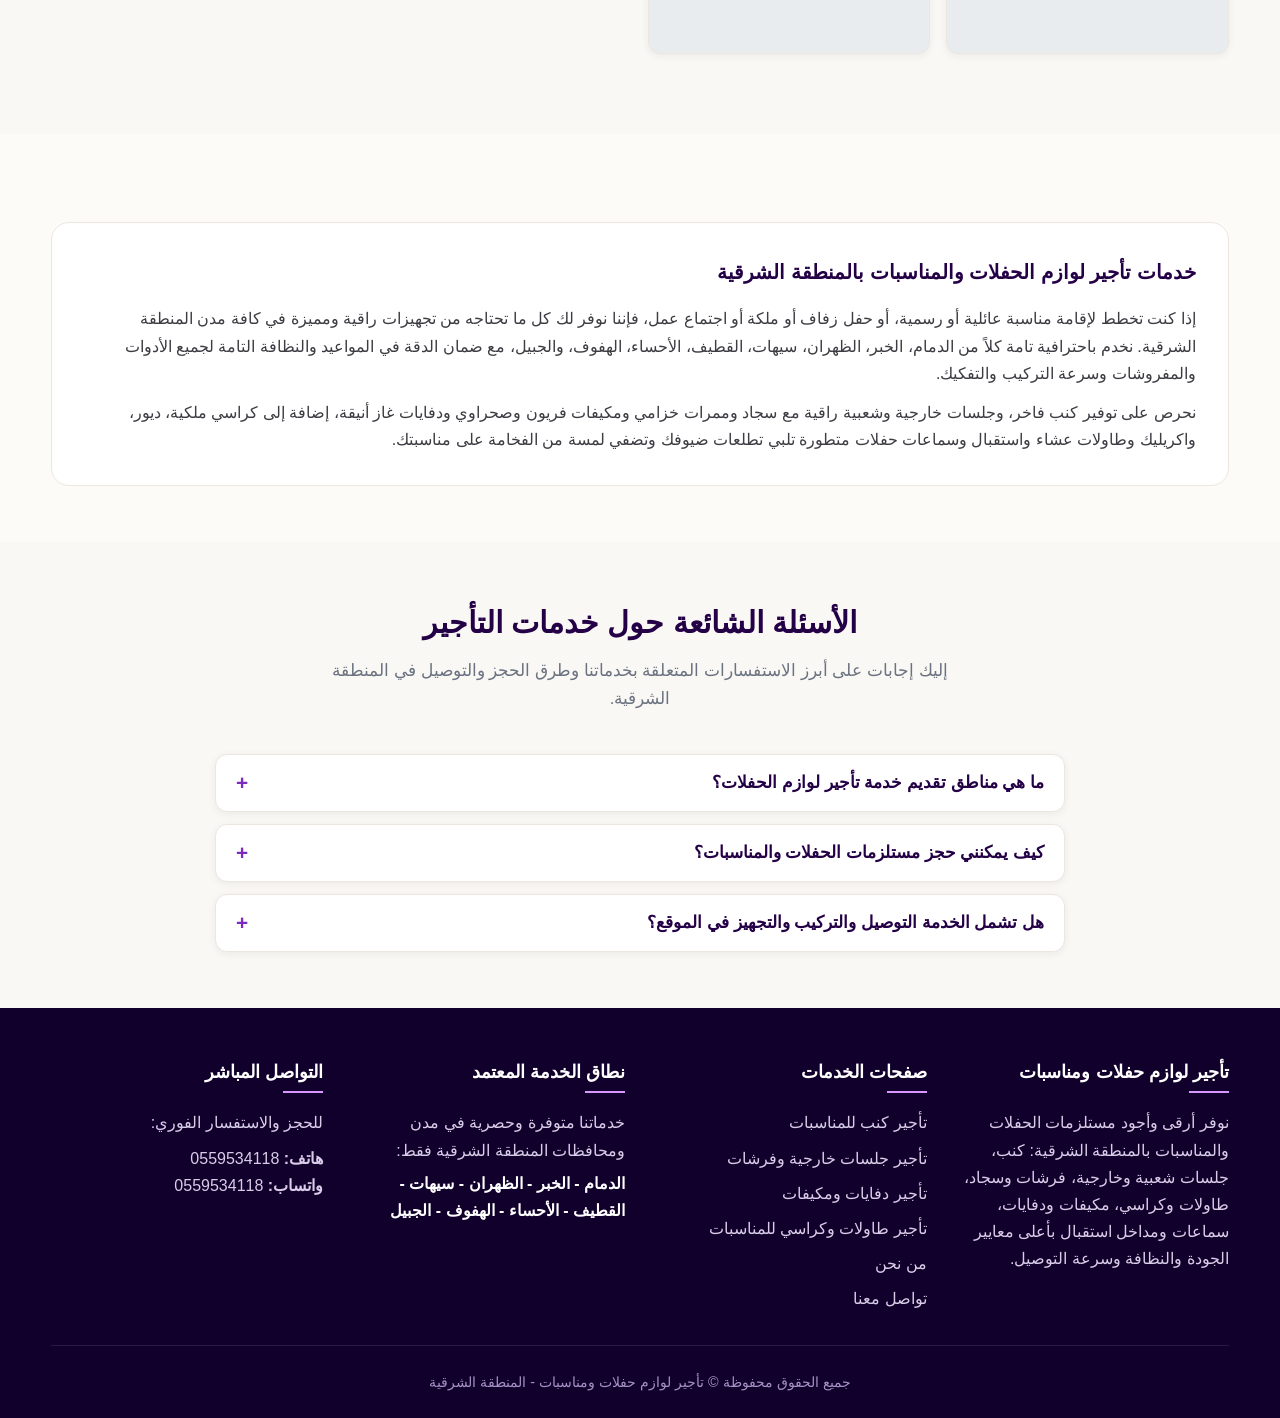
==== commit 9c0afcfb: "Update index.html" ====
--- a/index.html
+++ b/index.html
@@ -5,11 +5,11 @@
   <meta name="viewport" content="width=device-width, initial-scale=1.0" />
   <title>تأجير لوازم حفلات ومناسبات | المنطقة الشرقية (الدمام والخبر والقطيف)</title>
   <meta name="description" content="تأجير لوازم حفلات ومناسبات بالمنطقة الشرقية: كنب، جلسات خارجية وفرشات، دفايات ومكيفات، طاولات وكراسي في الدمام، الخبر، الظهران، سيهات، القطيف، الأحساء، الهفوف، الجبيل." />
-  <link rel="canonical" href="https://example.com/index.html" />
+  <link rel="canonical" href="https://hafalatsh.com/index.html" />
   <meta property="og:title" content="تأجير لوازم حفلات ومناسبات | المنطقة الشرقية (الدمام والخبر والقطيف)" />
   <meta property="og:description" content="تأجير لوازم حفلات ومناسبات بالمنطقة الشرقية: كنب، جلسات خارجية وفرشات، دفايات ومكيفات، طاولات وكراسي في الدمام، الخبر، الظهران، سيهات، القطيف، الأحساء، الهفوف، الجبيل." />
   <meta property="og:type" content="website" />
-  <meta property="og:url" content="https://example.com/index.html" />
+  <meta property="og:url" content="https://hafalatsh.com/index.html" />
   <meta property="og:image" content="https://i.postimg.cc/xT97BW00/9a726d6e-3a16-49a6-880a-4d022851a84b.jpg" />
   <meta property="og:locale" content="ar_SA" />
   <meta name="twitter:card" content="summary_large_image" />
@@ -23,11 +23,11 @@
   "@graph": [
     {
       "@type": "LocalBusiness",
-      "@id": "https://example.com/#business",
+      "@id": "https://hafalatsh.com/#business",
       "name": "تأجير لوازم حفلات ومناسبات",
       "image": "https://i.postimg.cc/xT97BW00/9a726d6e-3a16-49a6-880a-4d022851a84b.jpg",
       "telephone": "+966559534118",
-      "url": "https://example.com/index.html",
+      "url": "https://hafalatsh.com/index.html",
       "areaServed": [
         {"@type": "City", "name": "الدمام"},
         {"@type": "City", "name": "الخبر"},
@@ -114,7 +114,7 @@
         <h1>تأجير لوازم حفلات ومناسبات فاخرة بالمنطقة الشرقية</h1>
         <p>نقدم حلولاً متكاملة لتجهيز كافة المناسبات والاحتفالات الخاصة والعامة بأحدث الكنب والجلسات الخارجية والمكيفات والدفايات والطاولات والكراسي الفاخرة مع خدمة التوصيل والتركيب الفوري.</p>
         <div class="service-coverage">
-          <strong>نطاق خدمتنا المعتمد:</strong> المنطقة الشرقية فقط
+          <strong>نطاق خدمتنا المعتمد:</strong>
           <div class="cities-list">
             <span class="city-badge">الدمام</span>
             <span class="city-badge">الخبر</span>
